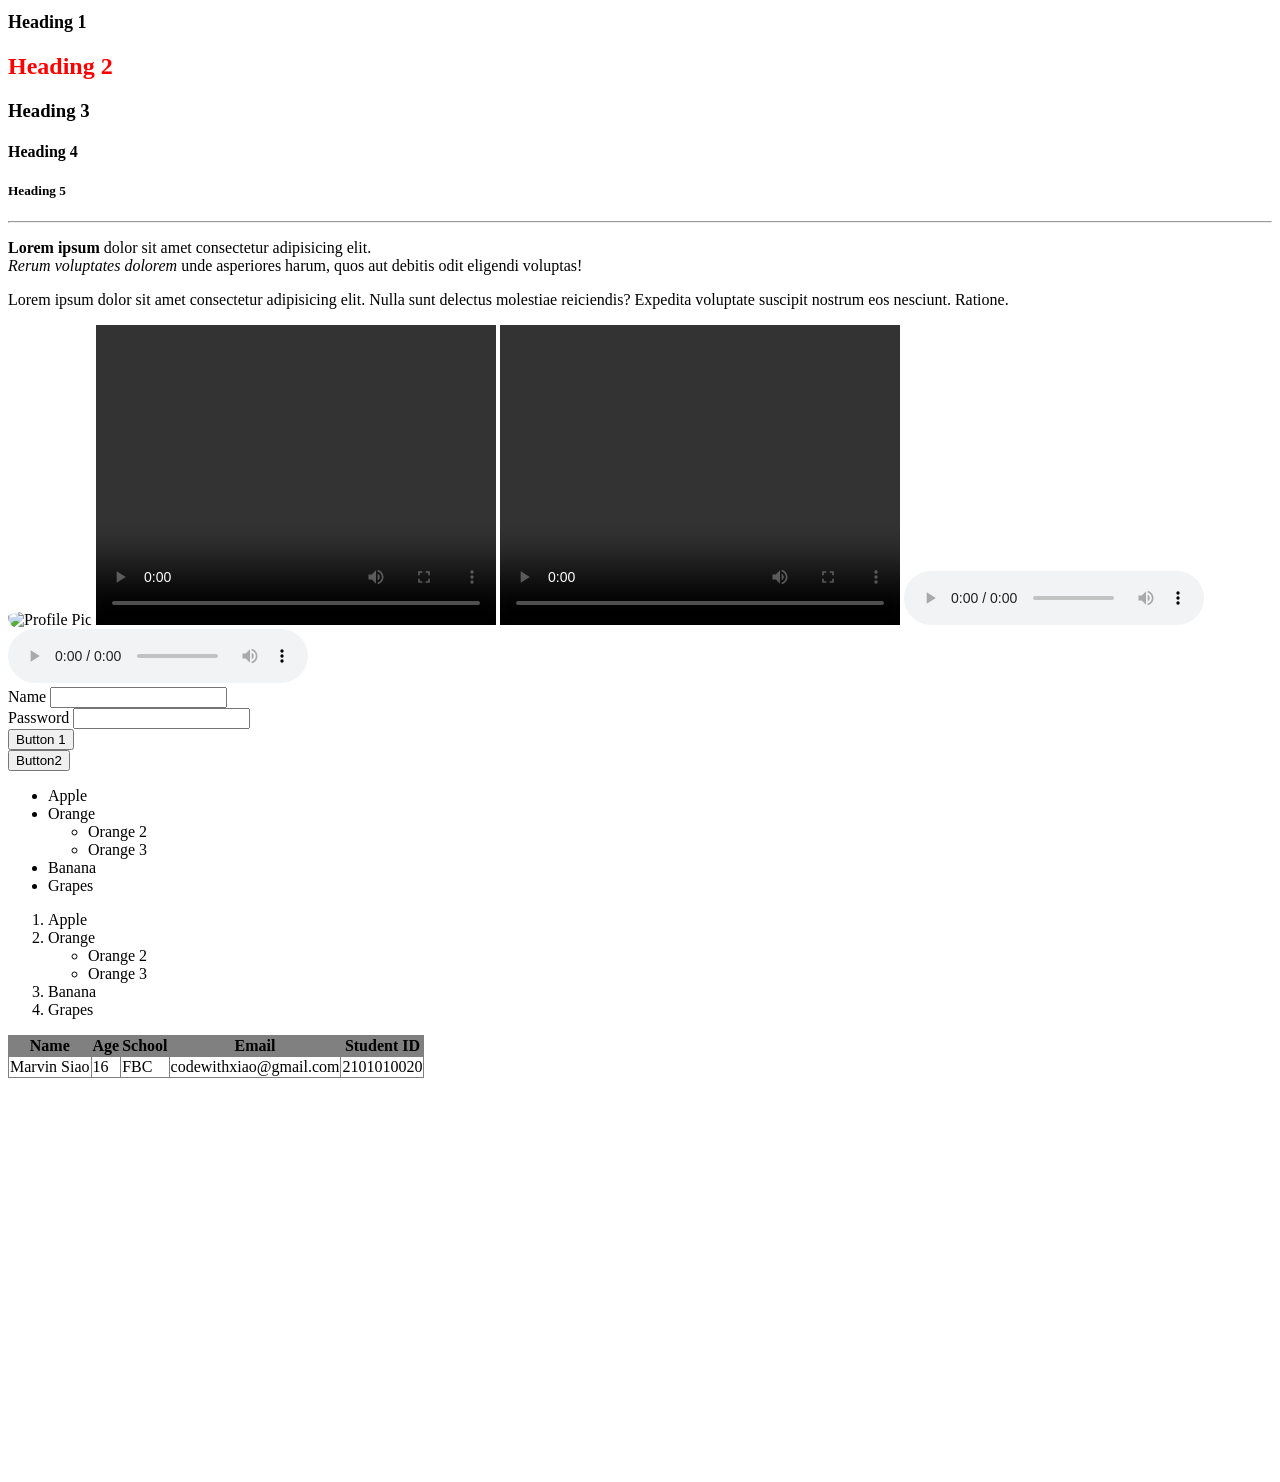
==== index.html @ 7111493f "Initial commit" ====
<!DOCTYPE html>
<html lang="en">
<head>
    <meta charset="UTF-8">
    <meta name="viewport" content="width=device-width, initial-scale=1.0">
    <title>PLTECH - IT2A</title>

    <link rel="stylesheet" href="style.css">

    <style>
        h2 {
            color: red;
        }

        img {
            width: 200px;
            height: 200px;
            border-radius: 50% 20px;
        }
    </style>
</head>
<body>
    <h1 style="font-size: 18px;">Heading 1</h1>
    <h2>Heading 2</h2>
    <h3>Heading 3</h3>
    <h4>Heading 4</h4>
    <h5>Heading 5</h5>
    <h6 style="font-size: 60px; color: #000; display: none">Heading 6</h6>

    <hr />

    <p><b>Lorem ipsum</b> dolor sit amet consectetur adipisicing elit. <br /><i>Rerum voluptates dolorem</i> unde asperiores harum, quos aut debitis odit eligendi voluptas!</p>

    <p>Lorem ipsum dolor sit amet consectetur adipisicing elit. Nulla sunt delectus molestiae reiciendis? Expedita voluptate suscipit nostrum eos nesciunt. Ratione.</p>

    <img src="https://images.pexels.com/photos/38618584/pexels-photo-38618584.jpeg"  alt="Profile Pic">

    <video src="pltech-activity1.mov" width="400" height="300" controls></video>

    <video width="400" height="300" controls>
        <source src="pltech-activity1.mov">
    </video>

    <audio src="pltech-activity1.mov" width="400" height="300" controls></audio>

    <audio width="400" height="300" controls>
        <source src="pltech-activity1.mov">
    </audio>

    <form>
        <label>Name</label>
        <input type="text"> <br>
        <label>Password</label>
        <input type="password">
        <br>
        <button>Button 1</button><br>
        <input type="button" value="Button2">
    </form>

    <ul>
        <li>Apple</li>
        <li>Orange</li>
        <ul>
            <li>Orange 2</li>
            <li>Orange 3</li>
        </ul>
        <li>Banana</li>
        <li>Grapes</li>
    </ul>

    <ol>
        <li>Apple</li>
        <li>Orange</li>
        <ul>
            <li>Orange 2</li>
            <li>Orange 3</li>
        </ul>
        <li>Banana</li>
        <li>Grapes</li>
    </ol>

    <table border="1">
        <thead>
            <tr>
                <th>Name</th>
                <th>Age</th>
                <th>School</th>
                <th>Email</th>
                <th>Student ID</th>
            </tr>
        </thead>
        <tbody>
            <tr>
                <td>Marvin Siao</td>
                <td>16</td>
                <td>FBC</td>
                <td>codewithxiao@gmail.com</td>
                <td>2101010020</td>
            </tr>
        </tbody>
    </table>











    <br>
    <br>
    <br>
    <br>
    <br>
    <br>
    <br>
    <br>
    <br>
    <br>
    <br>
    <br>
    <br>
    <br>
    <br>
    <br>
    <br>
    <br>
    <br>
    <br>
    <br>
    <br>
</body>
</html>
---- style.css ----
table {
    border-collapse: collapse;
}
thead {
    background-color: gray;
}
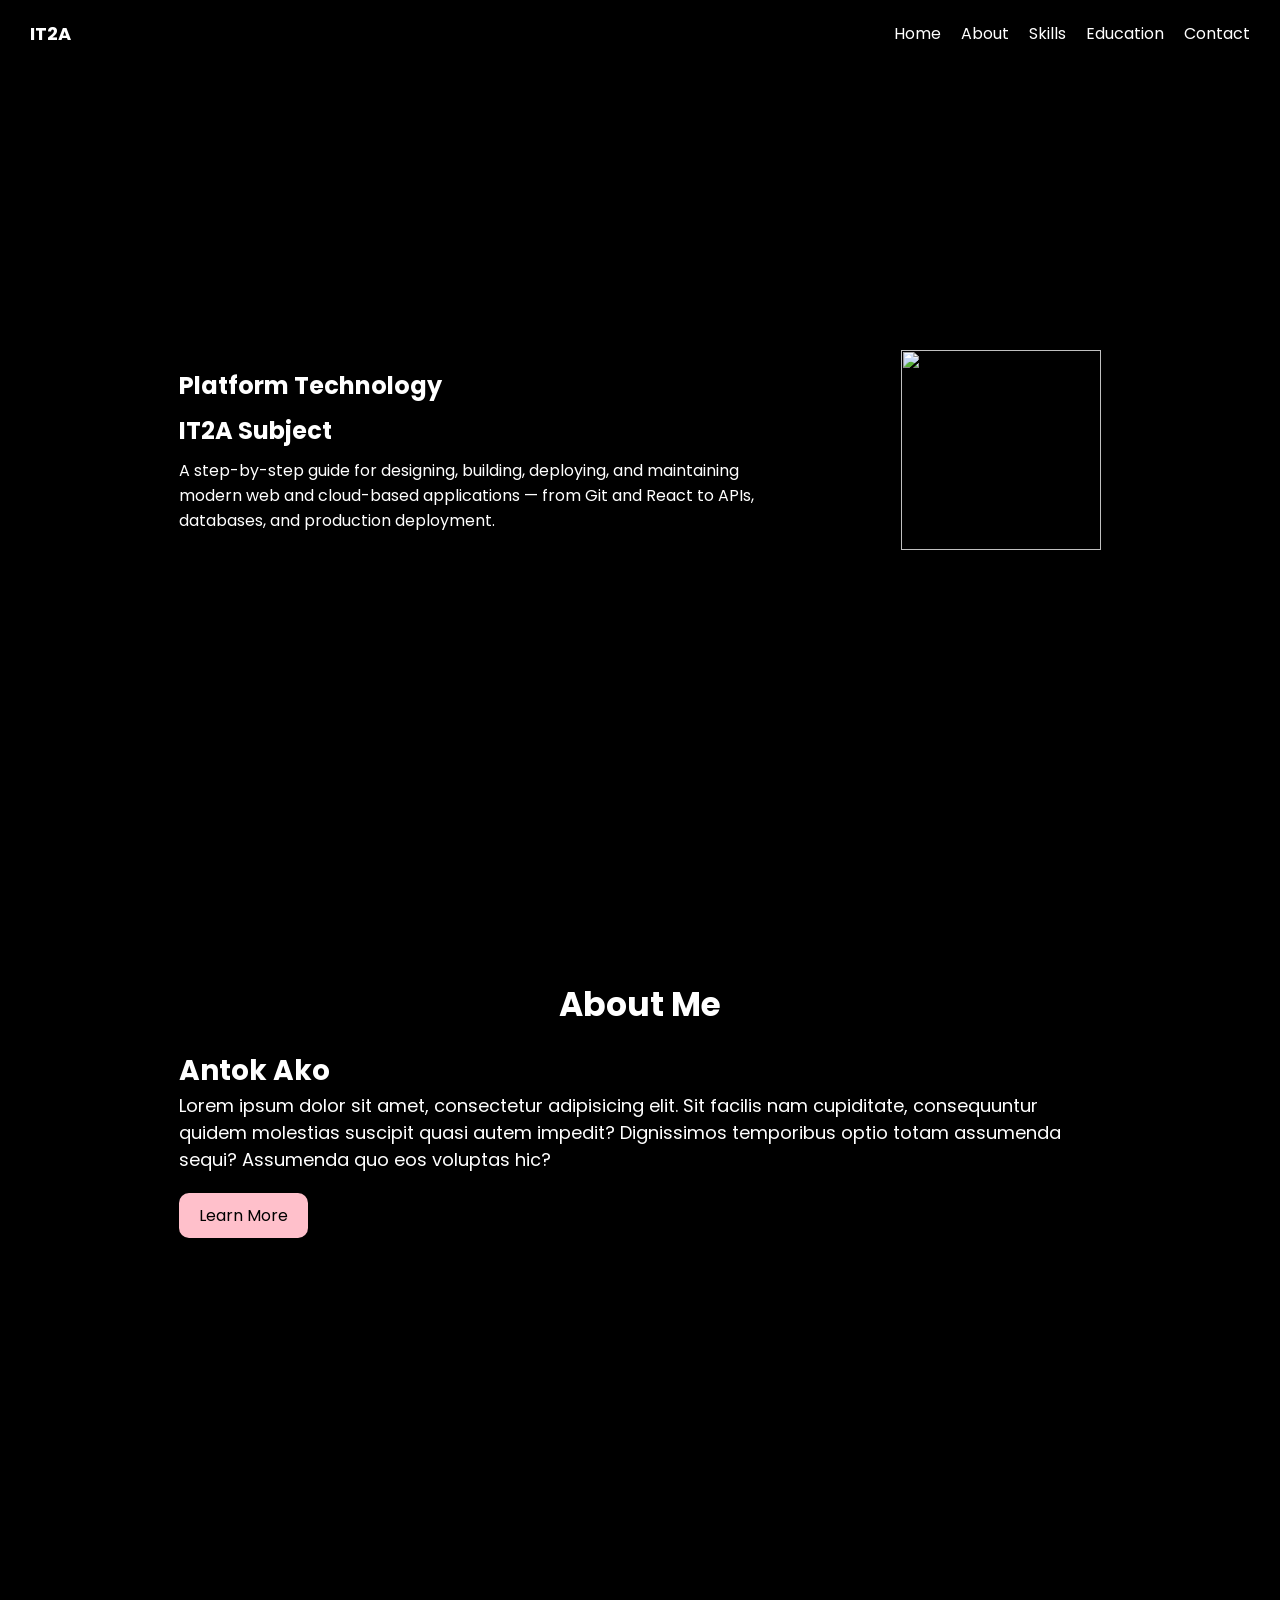
==== commit 18a03157: "new commit" ====
--- a/index.html
+++ b/index.html
@@ -3,134 +3,55 @@
 <head>
     <meta charset="UTF-8">
     <meta name="viewport" content="width=device-width, initial-scale=1.0">
-    <title>PLTECH - IT2A</title>
+    <title>Landing Page</title>
+    <link rel="stylesheet" href="style.css">
+    <link rel="stylesheet" href="https://cdnjs.cloudflare.com/ajax/libs/font-awesome/7.3.0/css/all.min.css" integrity="sha512-ApSLB1Pd3/bZN8fWB/RG9YhN/7bd9Hkf3AGaE2mPfebjrxagjuBtx2GcgdqIlJkUzwylBo61r9Xa9NmgBI0swA==" crossorigin="anonymous" referrerpolicy="no-referrer" />
 
-    <link rel="stylesheet" href="style.css">
-
-    <style>
-        h2 {
-            color: red;
-        }
-
-        img {
-            width: 200px;
-            height: 200px;
-            border-radius: 50% 20px;
-        }
-    </style>
 </head>
 <body>
-    <h1 style="font-size: 18px;">Heading 1</h1>
-    <h2>Heading 2</h2>
-    <h3>Heading 3</h3>
-    <h4>Heading 4</h4>
-    <h5>Heading 5</h5>
-    <h6 style="font-size: 60px; color: #000; display: none">Heading 6</h6>
+    <header class="header">
+        <a href="#" class="logo">IT2A</a>
 
-    <hr />
+        <nav class="navbar" id="navbar">
+            <a href="#home" class="navlink">Home</a>
+            <a href="#about" class="navlink">About</a>
+            <a href="#" class="navlink">Skills</a>
+            <a href="#" class="navlink">Education</a>
+            <a href="#" class="navlink">Contact</a>
+        </nav>
 
-    <p><b>Lorem ipsum</b> dolor sit amet consectetur adipisicing elit. <br /><i>Rerum voluptates dolorem</i> unde asperiores harum, quos aut debitis odit eligendi voluptas!</p>
+        <button id="openMenu">
+            <i class="fa-solid fa-bars">
 
-    <p>Lorem ipsum dolor sit amet consectetur adipisicing elit. Nulla sunt delectus molestiae reiciendis? Expedita voluptate suscipit nostrum eos nesciunt. Ratione.</p>
+            </i>
+        </button>
+        <button id="closeMenu">
+            <i class="fa-solid fa-close"></i>
+        </button>
+    </header>
 
-    <img src="https://images.pexels.com/photos/38618584/pexels-photo-38618584.jpeg"  alt="Profile Pic">
+    <section class="home" id="home">
+        <div class="home-content">
+            <h1>Platform Technology</h1>
+            <h2>IT2A Subject</h2>
+            <p>A step-by-step guide for designing, building, deploying, and maintaining modern web and cloud-based applications — from Git and React to APIs, databases, and production deployment.</p>
+        </div>
 
-    <video src="pltech-activity1.mov" width="400" height="300" controls></video>
+        <img src="https://greedy-seal-281.convex.cloud/api/storage/84331a52-fc01-449b-8a63-9a834ded5262" alt="">
+    </section>
 
-    <video width="400" height="300" controls>
-        <source src="pltech-activity1.mov">
-    </video>
+    <section class="about" id="about">
+        <h3 class="title">About Me</h3>
 
-    <audio src="pltech-activity1.mov" width="400" height="300" controls></audio>
+        <div class="about-content">
+            <h1>Antok Ako</h1>
+            <p>Lorem ipsum dolor sit amet, consectetur adipisicing elit. Sit facilis nam cupiditate, consequuntur quidem molestias suscipit quasi autem impedit? Dignissimos temporibus optio totam assumenda sequi? Assumenda quo eos voluptas hic?</p>
 
-    <audio width="400" height="300" controls>
-        <source src="pltech-activity1.mov">
-    </audio>
-
-    <form>
-        <label>Name</label>
-        <input type="text"> <br>
-        <label>Password</label>
-        <input type="password">
-        <br>
-        <button>Button 1</button><br>
-        <input type="button" value="Button2">
-    </form>
-
-    <ul>
-        <li>Apple</li>
-        <li>Orange</li>
-        <ul>
-            <li>Orange 2</li>
-            <li>Orange 3</li>
-        </ul>
-        <li>Banana</li>
-        <li>Grapes</li>
-    </ul>
-
-    <ol>
-        <li>Apple</li>
-        <li>Orange</li>
-        <ul>
-            <li>Orange 2</li>
-            <li>Orange 3</li>
-        </ul>
-        <li>Banana</li>
-        <li>Grapes</li>
-    </ol>
-
-    <table border="1">
-        <thead>
-            <tr>
-                <th>Name</th>
-                <th>Age</th>
-                <th>School</th>
-                <th>Email</th>
-                <th>Student ID</th>
-            </tr>
-        </thead>
-        <tbody>
-            <tr>
-                <td>Marvin Siao</td>
-                <td>16</td>
-                <td>FBC</td>
-                <td>codewithxiao@gmail.com</td>
-                <td>2101010020</td>
-            </tr>
-        </tbody>
-    </table>
+            <button class="btn">Learn More</button>
+        </div>
+    </section>
 
 
-
-
-
-
-
-
-
-
-
-    <br>
-    <br>
-    <br>
-    <br>
-    <br>
-    <br>
-    <br>
-    <br>
-    <br>
-    <br>
-    <br>
-    <br>
-    <br>
-    <br>
-    <br>
-    <br>
-    <br>
-    <br>
-    <br>
-    <br>
-    <br>
-    <br>
+    <script src="script.js"></script>
 </body>
 </html>
--- a/style.css
+++ b/style.css
@@ -1,6 +1,142 @@
-table {
-    border-collapse: collapse;
+@import url('https://fonts.googleapis.com/css2?family=Poppins:ital,wght@0,100;0,200;0,300;0,400;0,500;0,600;0,700;0,800;0,900;1,100;1,200;1,300;1,400;1,500;1,600;1,700;1,800;1,900&display=swap');
+
+* {
+    margin: 0;
+    padding: 0;
+    box-sizing: border-box;
+    font-family: 'Poppins', sans-serif;
+    color: white;
+    scroll-behavior: smooth;
 }
-thead {
-    background-color: gray;
+
+body {
+    background-color: black;
+}
+
+section {
+    min-height: 100vh;
+    padding: 5rem 14%;
+}
+
+.title {
+    text-align: center;
+    font-size: 33px;
+}
+
+a {
+    text-decoration: none;
+}
+
+.header {
+    display: flex;
+    align-items: center;
+    justify-content: space-between;
+    padding: 20px 30px;
+    position: fixed;
+    width: 100%;
+    backdrop-filter: blur(10px);
+}
+
+.header button {
+    display: none;
+    background-color: black;
+    border: none;
+    outline: none;
+    font-size: 18px;
+    cursor: pointer;
+}
+
+.header .logo {
+    font-size: 18px;
+    font-weight: 700;
+}
+
+.header .navbar {
+    display: flex;
+    align-items: center;
+    gap: 20px;
+}
+
+.header .navbar .navlink {
+    font-size: 16px;
+    cursor: pointer;
+}
+
+.home {
+    display: flex;
+    align-items: center;
+    gap: 100px;
+    justify-content: space-around;
+}
+
+.home .home-content {
+    display: flex;
+    flex-direction: column;
+    gap: 10px;
+}
+
+.home img {
+    width: 200px;
+    height: 200px;
+}
+
+.about-content {
+    margin-top: 20px;
+}
+
+.about-content h1 {
+    font-size: 28px;
+}
+
+.about-content p {
+    font-size: 18px;
+}
+
+.about-content .btn {
+    background-color: pink;
+    color: black;
+    padding: 10px 20px;
+    font-size: 16px;
+    border: none;
+    outline: none;
+    cursor: pointer;
+    margin-top: 20px;
+    border-radius: 10px;
+}
+
+.about-content .btn:hover {
+    background-color: aqua;
+    transition: .3s;
+}
+
+
+@media (max-width: 768px) {
+    .home {
+        flex-direction: column-reverse;
+    }
+
+    .header {
+        background-color: black;
+    }
+    
+    .header .navbar {
+        position: absolute;
+        top: 100%;
+        left: 0;
+        width: 100%;
+        padding: 20px 30px;
+        display: none;
+        flex-direction: column;
+        align-items: flex-start;
+        background-color: black;
+        border-bottom: 1px solid #333;
+    }
+
+    .header .navbar .navlink {
+        width: 100%;
+    }
+
+    .header #openMenu {
+        display: flex;
+    }
 }
